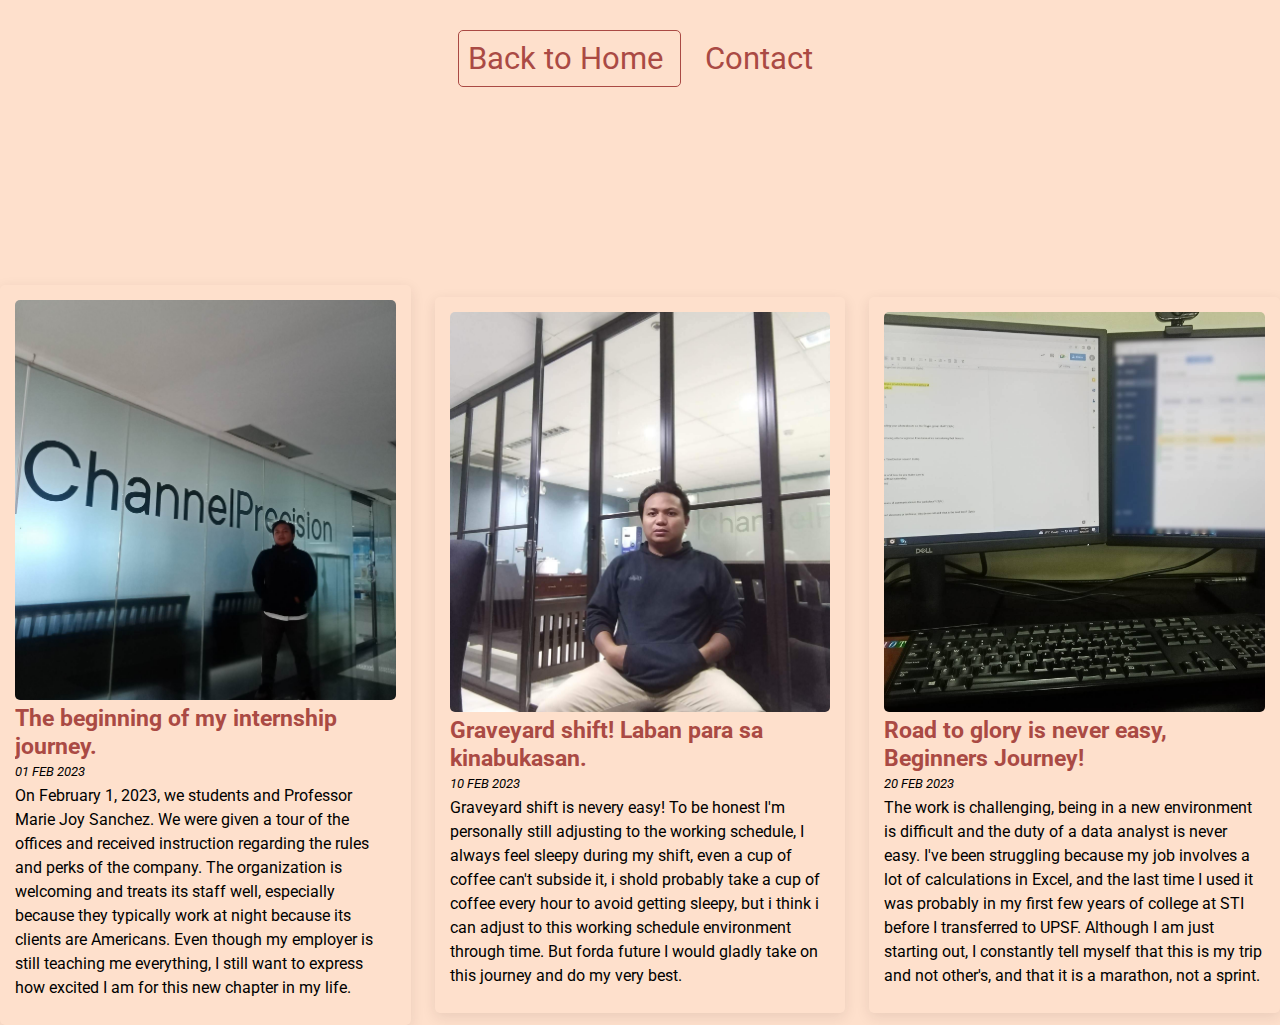
==== views/cards.html @ 0f63ce09 "Add files via upload" ====
<!DOCTYPE html>
<html lang="en">
<head>
    <meta charset="UTF-8">
    <meta http-equiv="X-UA-Compatible" content="IE=edge">
    <meta name="viewport" content="width=device-width, initial-scale=1.0">
    <link rel="stylesheet" href="../styles.css">
    <title>Blog Content</title>
</head>
<body>
    <div class="buttons">
        <ul>
            <li><a href="../index.html" class="a1">Back to Home&nbsp;</a><a href="#" class="a2">Contact</a></li>
        </ul>
    </div>
    <!-- Journal Posts -->
    <section class="post container">
        <!-- Post 1 -->
        <div class="post-box">
            <img src="../images/img-1.jpg" alt="" class="post-img">
            <p class="post-title">
                The beginning of my internship journey.
            </p>
            <span class="post-date">01 Feb 2023</span>
            <p class="post-description">
                On February 1, 2023, we students and Professor Marie Joy Sanchez. We were given a tour of the 
                offices and received instruction regarding the rules and perks of the company. The organization 
                is welcoming and treats its staff well, especially because they typically work at night because 
                its clients are Americans. Even though my employer is  still teaching me everything, 
                I still want to express how excited I am for this new chapter in my life.
            </p>
        </div>
        <!-- Post 2 -->
        <div class="post-box">
            <img src="../images/img-2.jpg"" alt="" class="post-img">
            <p class="post-title">
                Graveyard shift! Laban para sa kinabukasan.
            </p>
            <span class="post-date">10 Feb 2023</span>
            <p class="post-description">
                Graveyard shift is nevery easy! To be honest I'm personally still adjusting to the working schedule,
                I always feel sleepy during my shift, even a cup of coffee can't subside it, i shold probably take a 
                cup of coffee every hour to avoid getting sleepy, but i think i can adjust to this working schedule 
                environment through time. But forda future I would gladly take on this journey and do my very best. 
            </p>
        </div>
        <!-- Post 3 -->
        <div class="post-box">
            <img src="../images/img-3.jpeg" alt="" class="post-img">
            <p class="post-title">
                Road to glory is never easy, Beginners Journey!
            </p>
            <span class="post-date">20 Feb 2023</span>
            <p class="post-description">
                The work is challenging, being in a new environment is difficult and the duty of a 
                data analyst is never easy. I've been struggling because my job involves a lot of calculations in Excel, 
                and the last time I used it was probably in my first few years of college at STI before I transferred to 
                UPSF. Although I am just starting out, I constantly tell myself that this is my trip and not other's,
                and that it is a marathon, not a sprint.
            </p>
        </div>
    </section>    
</body>
</html>
---- styles.css ----
@import url('https://fonts.googleapis.com/css2?family=Roboto:wght@400;500;700&display=swap');
/* General */
* {
    margin: 0;
    padding: 0;
    box-sizing: border-box;
    list-style: none;
    text-decoration: none;
    font-family: 'Roboto', sans-serif;
}
:root {
    --first-color: #AA4A44;
    --second-color: #fee0cc;
}
body {
    background-color: var(--second-color);
}
/* Main */
header {
    display: flex;
    align-items: center;
    justify-content: center;
    padding: 1.5rem;
    background-color: var(--first-color);
    box-shadow: 0 4px 14px #301d1e1a;
}
header a {
    font-size: 1.5rem;
    color: #FFF;
    transition: opacity 0.4s;
}
header a:hover {
    opacity: 0.75;
}
.container {
    display: flex;
    align-items: center;
    justify-content: center;
    flex-direction: column;
    margin-top: 13rem;
}
.container h1 {
    font-size: 7rem;
    font-weight: 700;
}
.span-text {
    display: inline-block;
    transform: rotate(-20deg);
    cursor: pointer;
    transition: transform 0.4s;
}
.span-text:hover {
    transform: rotate(0deg);
}
.container ul {
    margin-top: 2.5rem;
    cursor: pointer;
}
.container a {
    font-size: 1.95rem;
    color: var(--first-color);
    padding: 0.55rem;
    transition: text-decoration 0.4s;
    transition: opacity 0.4s;
}
.container .a1 {
    border: 1px solid var(--first-color);
    border-radius: 5px;
    transition: all 0.65s;
}
.container .a1:hover {
    border: none;
    background: var(--first-color);
    color: #FFF;
}
.container .a2 {
    transition: all 0.65s;
    margin-left: 1rem;
}
.container .a2:hover {
    border: 1px solid var(--first-color);
    border-radius: 5px;
}
/* Contents */
.post {
    display: grid;
    grid-template-columns: repeat(auto-fit, minmax(280px, auto));
    justify-content: center;
    gap: 1.5rem;
}
.post-box {
    background: var(--bg-color);
    box-shadow: 0 4px 14px #301d1e1a;
    padding: 15px;
    border-radius: 5px;
    opacity: 1;
    transition: opacity 0.25s;
}
.post-img {
    width: 100%;
    height: 400px;
    object-fit: cover;
    object-position: center;
    border-radius: 5px;
}
.post-title {
    font-size: 1.45rem;
    font-weight: 700;
    color: var(--first-color);
    /* To remain title in 2 lines */
    display: -webkit-box;
    -webkit-line-clamp: 2;
    -webkit-box-orient: vertical;
    overflow: hidden;
}
.post-date {
    display: flex;
    font-size: 0.79rem;
    text-transform: uppercase;
    font-weight: 400;
    margin-top: 4px;
    font-style: italic;
}
.post-description {
    font-size: 1rem;
    line-height: 1.5rem;
    margin: 5px 0 10px;
}
/* btn utilities */
.buttons {
    display: flex;
    align-items: center;
    justify-content: center;
}
.buttons ul {
    margin-top: 2.5rem;
    cursor: pointer;
}
.buttons a {
    font-size: 1.95rem;
    color: var(--first-color);
    padding: 0.55rem;
    transition: text-decoration 0.4s;
    transition: opacity 0.4s;
}
.buttons .a1 {
    border: 1px solid var(--first-color);
    border-radius: 5px;
    transition: all 0.65s;
}
.buttons .a1:hover {
    border: none;
    background: var(--first-color);
    color: #FFF;
}
.buttons .a2 {
    transition: all 0.65s;
    margin-left: 1rem;
}
.buttons .a2:hover {
    border: 1px solid var(--first-color);
    border-radius: 5px;
}
@media screen and (max-width: 800px) {
    /* Main */
    .container h1 {
        font-size: 5.45rem;
    }
    .container a {
        font-size: 1.55rem;
    }
    .buttons a {
        font-size: 1.55rem;
    }
}
@media screen and (max-width: 600px) {
    /* Main */
    header a {
        font-size: 1.25rem;
    }
    .container h1 {
        font-size: 4.5rem;
    }
    .container a {
        font-size: 1.25rem;
    }
    .buttons a {
        font-size: 1.25rem;
    }
}
@media screen and (max-width: 500px) {
    /* Main */
    header a {
        font-size: 1.05rem;
    }
    .container h1 {
        font-size: 4rem;
    }
    .container a {
        font-size: 1.05rem;
    }
    .buttons a {
        font-size: 1.05rem;
    }
}
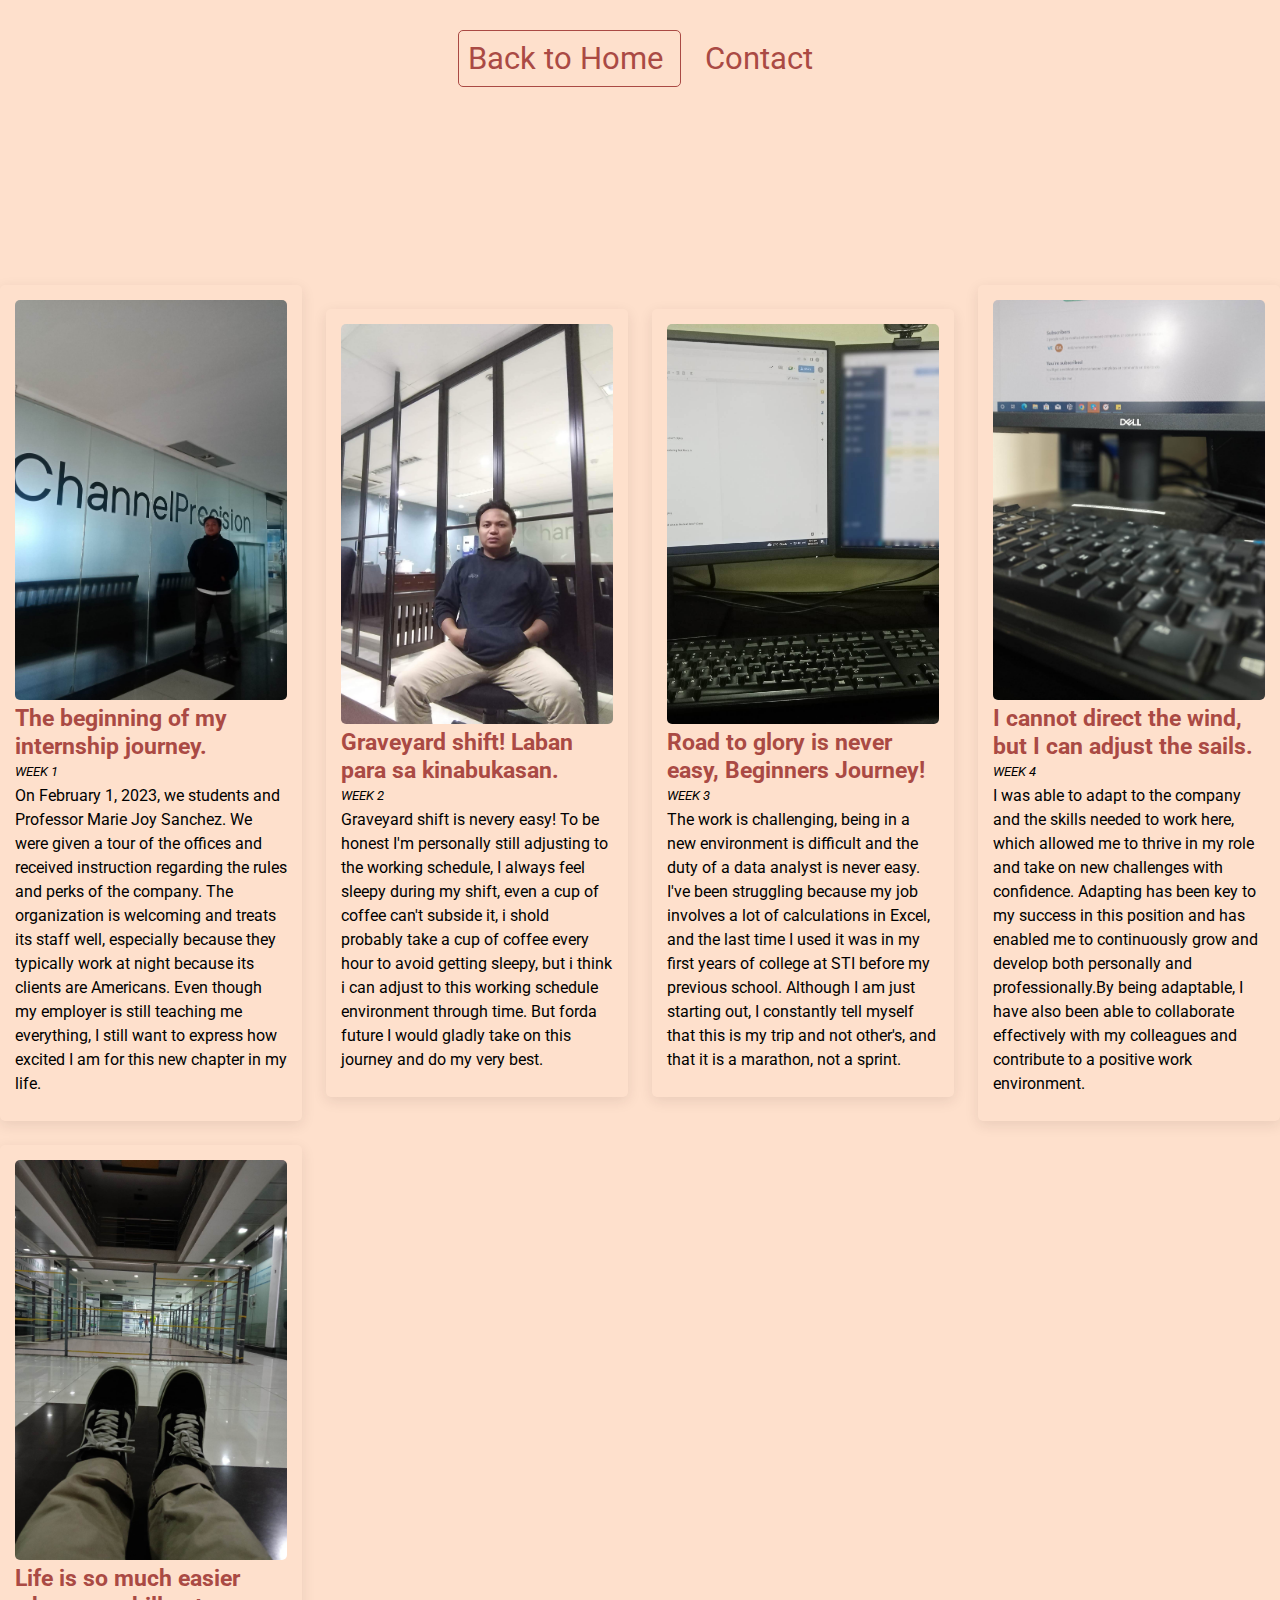
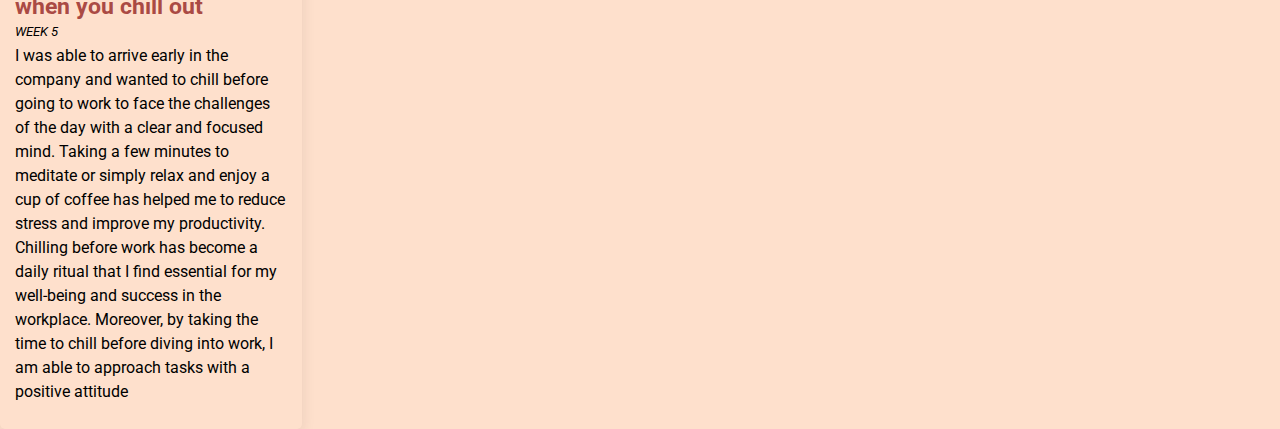
==== commit 138a06c7: "Update cards.html" ====
--- a/views/cards.html
+++ b/views/cards.html
@@ -1,64 +1,102 @@
 <!DOCTYPE html>
 <html lang="en">
-<head>
-    <meta charset="UTF-8">
-    <meta http-equiv="X-UA-Compatible" content="IE=edge">
-    <meta name="viewport" content="width=device-width, initial-scale=1.0">
-    <link rel="stylesheet" href="../styles.css">
+  <head>
+    <meta charset="UTF-8" />
+    <meta http-equiv="X-UA-Compatible" content="IE=edge" />
+    <meta name="viewport" content="width=device-width, initial-scale=1.0" />
+    <link rel="stylesheet" href="../styles.css" />
     <title>Blog Content</title>
-</head>
-<body>
+  </head>
+  <body>
     <div class="buttons">
-        <ul>
-            <li><a href="../index.html" class="a1">Back to Home&nbsp;</a><a href="#" class="a2">Contact</a></li>
-        </ul>
+      <ul>
+        <li>
+          <a href="../index.html" class="a1">Back to Home&nbsp;</a
+          ><a href="#" class="a2">Contact</a>
+        </li>
+      </ul>
     </div>
     <!-- Journal Posts -->
     <section class="post container">
-        <!-- Post 1 -->
-        <div class="post-box">
-            <img src="../images/img-1.jpg" alt="" class="post-img">
-            <p class="post-title">
-                The beginning of my internship journey.
-            </p>
-            <span class="post-date">01 Feb 2023</span>
-            <p class="post-description">
-                On February 1, 2023, we students and Professor Marie Joy Sanchez. We were given a tour of the 
-                offices and received instruction regarding the rules and perks of the company. The organization 
-                is welcoming and treats its staff well, especially because they typically work at night because 
-                its clients are Americans. Even though my employer is  still teaching me everything, 
-                I still want to express how excited I am for this new chapter in my life.
-            </p>
-        </div>
-        <!-- Post 2 -->
-        <div class="post-box">
-            <img src="../images/img-2.jpg"" alt="" class="post-img">
-            <p class="post-title">
-                Graveyard shift! Laban para sa kinabukasan.
-            </p>
-            <span class="post-date">10 Feb 2023</span>
-            <p class="post-description">
-                Graveyard shift is nevery easy! To be honest I'm personally still adjusting to the working schedule,
-                I always feel sleepy during my shift, even a cup of coffee can't subside it, i shold probably take a 
-                cup of coffee every hour to avoid getting sleepy, but i think i can adjust to this working schedule 
-                environment through time. But forda future I would gladly take on this journey and do my very best. 
-            </p>
-        </div>
-        <!-- Post 3 -->
-        <div class="post-box">
-            <img src="../images/img-3.jpeg" alt="" class="post-img">
-            <p class="post-title">
-                Road to glory is never easy, Beginners Journey!
-            </p>
-            <span class="post-date">20 Feb 2023</span>
-            <p class="post-description">
-                The work is challenging, being in a new environment is difficult and the duty of a 
-                data analyst is never easy. I've been struggling because my job involves a lot of calculations in Excel, 
-                and the last time I used it was probably in my first few years of college at STI before I transferred to 
-                UPSF. Although I am just starting out, I constantly tell myself that this is my trip and not other's,
-                and that it is a marathon, not a sprint.
-            </p>
-        </div>
-    </section>    
-</body>
-</html>+      <!-- Post 1 -->
+      <div class="post-box">
+        <img src="../images/img-1.jpg" alt="" class="post-img" />
+        <p class="post-title">The beginning of my internship journey.</p>
+        <span class="post-date">WEEK 1</span>
+        <p class="post-description">
+          On February 1, 2023, we students and Professor Marie Joy Sanchez. We
+          were given a tour of the offices and received instruction regarding
+          the rules and perks of the company. The organization is welcoming and
+          treats its staff well, especially because they typically work at night
+          because its clients are Americans. Even though my employer is still
+          teaching me everything, I still want to express how excited I am for
+          this new chapter in my life.
+        </p>
+      </div>
+      <!-- Post 2 -->
+      <div class="post-box">
+        <img src="../images/img-2.jpg"" alt="" class="post-img">
+        <p class="post-title">Graveyard shift! Laban para sa kinabukasan.</p>
+        <span class="post-date">WEEK 2</span>
+        <p class="post-description">
+          Graveyard shift is nevery easy! To be honest I'm personally still
+          adjusting to the working schedule, I always feel sleepy during my
+          shift, even a cup of coffee can't subside it, i shold probably take a
+          cup of coffee every hour to avoid getting sleepy, but i think i can
+          adjust to this working schedule environment through time. But forda
+          future I would gladly take on this journey and do my very best.
+        </p>
+      </div>
+      <!-- Post 3 -->
+      <div class="post-box">
+        <img src="../images/img-3.jpeg" alt="" class="post-img" />
+        <p class="post-title">
+          Road to glory is never easy, Beginners Journey!
+        </p>
+        <span class="post-date">WEEK 3</span>
+        <p class="post-description">
+          The work is challenging, being in a new environment is difficult and
+          the duty of a data analyst is never easy. I've been struggling because
+          my job involves a lot of calculations in Excel, and the last time I
+          used it was in my first years of college at STI before my previous
+          school. Although I am just starting out, I constantly tell myself that
+          this is my trip and not other's, and that it is a marathon, not a
+          sprint.
+        </p>
+      </div>
+      <!-- Post 4 -->
+      <div class="post-box">
+        <img src="../images/img-4.jpg" alt="" class="post-img" />
+        <p class="post-title">
+          I cannot direct the wind, but I can adjust the sails.
+        </p>
+        <span class="post-date">WEEK 4</span>
+        <p class="post-description">
+          I was able to adapt to the company and the skills needed to work here,
+          which allowed me to thrive in my role and take on new challenges with
+          confidence. Adapting has been key to my success in this position and
+          has enabled me to continuously grow and develop both personally and
+          professionally.By being adaptable, I have also been able to
+          collaborate effectively with my colleagues and contribute to a
+          positive work environment.
+        </p>
+      </div>
+      <!-- Post 5 -->
+      <div class="post-box">
+        <img src="../images/img-5.jpg" alt="" class="post-img" />
+        <p class="post-title">Life is so much easier when you chill out</p>
+        <span class="post-date">WEEK 5</span>
+        <p class="post-description">
+          I was able to arrive early in the company and wanted to chill before
+          going to work to face the challenges of the day with a clear and
+          focused mind. Taking a few minutes to meditate or simply relax and
+          enjoy a cup of coffee has helped me to reduce stress and improve my
+          productivity. Chilling before work has become a daily ritual that I
+          find essential for my well-being and success in the workplace.
+          Moreover, by taking the time to chill before diving into work, I am
+          able to approach tasks with a positive attitude
+        </p>
+      </div>
+    </section>
+  </body>
+</html>
